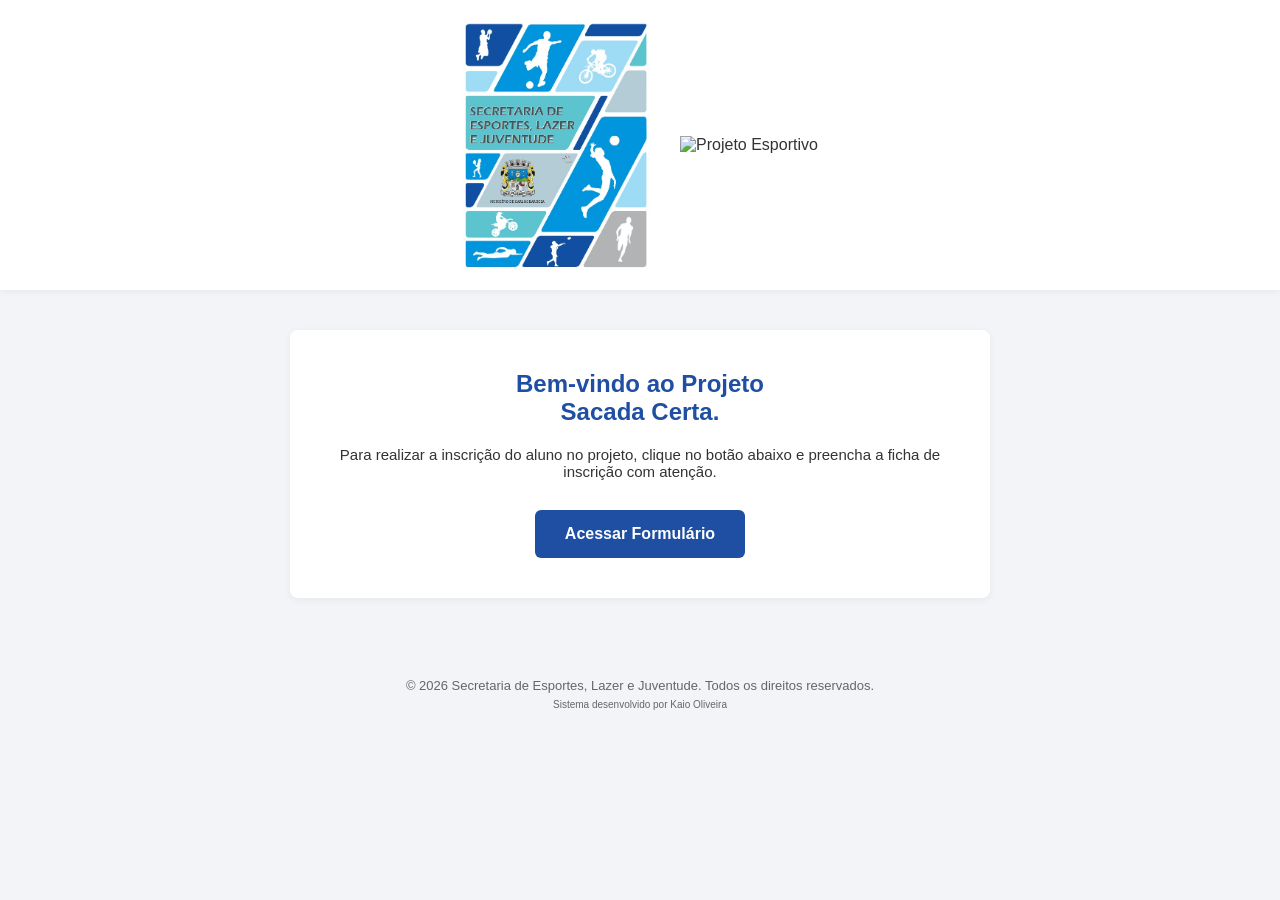
==== index.html @ e10641fe "Subindo projeto sacada certa no github." ====
<!DOCTYPE html>
<html lang="pt-BR">

<head>
    <meta charset="UTF-8">
    <title>Projeto Esportivo – Inscrição</title>
    <meta name="viewport" content="width=device-width, initial-scale=1.0">
    <link rel="stylesheet" href="css/style.css">
</head>

<body>

    <!-- TOPO COM LOGOS -->
    <header class="topo">
        <div class="logos">
            <img src="logo/Captura de tela 2025-08-25 142312.jpg" alt="Prefeitura">
            <img src="" alt="Projeto Esportivo">
        </div>
    </header>

    <main>

        <section class="home-box">
            <h1>Bem-vindo ao Projeto <br />Sacada Certa.</h1>

            <p>
                Para realizar a inscrição do aluno no projeto, clique no botão abaixo e
                preencha a ficha de inscrição com atenção.
            </p>

            <a href="responsavel.html" class="btn-principal">
                Acessar Formulário
            </a>
        </section>

    </main>

    <footer class="rodape">
        <p>
            © 2026 Secretaria de Esportes, Lazer e Juventude. Todos os direitos reservados.<br>
        <p class="sistema">Sistema desenvolvido por Kaio Oliveira</p>
        </p>
    </footer>

</body>

</html>
---- css/style.css ----
/* RESET BÁSICO */
* {
    margin: 0;
    padding: 0;
    box-sizing: border-box;
}

/* PÁGINA INICIAL */
.home-box {
    background: #ffffff;
    padding: 40px 25px;
    max-width: 700px;
    margin: 0 auto;
    border-radius: 8px;
    text-align: center;
    box-shadow: 0 2px 8px rgba(0, 0, 0, 0.05);
}

.home-box h1 {
    color: #1e4fa3;
    margin-bottom: 20px;
}

.home-box p {
    font-size: 15px;
    margin-bottom: 30px;
}

.btn-principal {
    display: inline-block;
    padding: 15px 30px;
    background: #1e4fa3;
    color: #ffffff;
    text-decoration: none;
    font-size: 16px;
    font-weight: bold;
    border-radius: 6px;
}

.btn-principal:hover {
    background: #163c82;
}

/* RODAPÉ */
.rodape {
    margin-top: 80px;
    margin-bottom: 20px;
    text-align: center;
    font-size: 13px;
    color: #666;
}

.rodape .sistema {
    margin-top: 6px;
    font-size: 10px;
    color: #666;
}

body {
    font-family: Arial, Helvetica, sans-serif;
    background: #f2f4f7;
    color: #333;
}

/* TOPO */
.topo {
    background: #ffffff;
    padding: 20px 10px;
    margin-bottom: 30px;
    box-shadow: 0 2px 6px rgba(0, 0, 0, 0.05);
}

/* CONTAINER DOS LOGOS */
.logos {
    max-width: 100%;
    margin: 0 auto;
    display: flex;
    align-items: center;
    justify-content: center;
    gap: 30px;
    flex-wrap: wrap;
}

/* IMAGENS */
.logos img {
    max-height: 250px;
    width: auto;
    max-width: 100%;
    object-fit: contain;
}

/* CONTAINER PRINCIPAL */
main {
    max-width: 900px;
    margin: 40px auto;
    padding: 0 15px;
}

/* TÍTULO */
h1 {
    text-align: center;
    margin-bottom: 30px;
    color: #1e4fa3;
}

/* FORMULÁRIO */
form {
    background: transparent;
}

/* FIELDSET */
fieldset {
    background: #ffffff;
    border: none;
    border-radius: 8px;
    padding: 20px;
    margin-bottom: 25px;
    box-shadow: 0 2px 8px rgba(0, 0, 0, 0.05);
}

legend {
    font-weight: bold;
    color: #1e4fa3;
    padding: 0 8px;
    font-size: 16px;
}

/* LABELS */
label {
    display: block;
    margin-top: 15px;
    font-size: 14px;
    font-weight: bold;
}

/* INPUTS */
input[type="text"],
input[type="date"],
input[type="tel"],
input[type="file"],
select {
    width: 100%;
    margin-top: 5px;
    padding: 10px;
    border-radius: 5px;
    border: 1px solid #ccc;
    font-size: 14px;
}

input:focus,
select:focus {
    outline: none;
    border-color: #1e4fa3;
}

.erro {
    color: #d93025;
    font-size: 0.85rem;
    display: none;
    margin-top: 4px;
}

/* CHECKBOX */
fieldset label input[type="checkbox"] {
    margin-right: 8px;
}

/* ===== SAÚDE ===== */
.saude-box {
    margin-top: 18px;
    padding-top: 12px;
    border-top: 1px solid #e6e6e6;
}

.saude-opcoes {
    margin-top: 8px;
    display: flex;
    gap: 18px;
    flex-wrap: wrap;
    align-items: center;
}

.saude-opcoes label {
    margin-top: 0;
    font-weight: normal;
    display: flex;
    align-items: center;
    gap: 8px;
}

.saude-opcoes input[type="radio"] {
    transform: scale(1.05);
}

#saudeDetalhesBox {
    margin-top: 12px;
}

#saudeDetalhes {
    margin-top: 6px;
}

.saude-titulo {
    margin-top: 15px;
    font-size: 14px;
    font-weight: bold;
    display: block;
}

#erroSaudeDetalhes {
    display: none;
    color: #d93025;
    font-size: 0.85rem;
    margin-top: 4px;
}

/* ASSINATURA */
#assinaturaCanvas {
    margin-top: 15px;
    width: 100%;
    max-width: 500px;
    height: 180px;
    border: 2px dashed #ccc;
    border-radius: 5px;
    background: #fafafa;
    display: block;
}

/* BOTÃO LIMPAR */
.assinatura-botoes {
    margin-top: 10px;
}

#limparAssinatura {
    padding: 8px 14px;
    font-size: 14px;
    background-color: #b0b0b0;
    color: #fff;
    border: none;
    border-radius: 4px;
    cursor: pointer;
    max-width: 150px;
}

#limparAssinatura:hover {
    background-color: #8e8e8e;
}

/* BOTÃO PRINCIPAL */
button {
    width: 100%;
    padding: 15px;
    font-size: 16px;
    font-weight: bold;
    background: #1e4fa3;
    color: #fff;
    border: none;
    border-radius: 6px;
    cursor: pointer;
    transition: background 0.2s;
}

button:hover {
    background: #163c82;
}

button[disabled] {
    opacity: 0.7;
    cursor: not-allowed;
}

/* LOADING */
.botao-loading {
    pointer-events: none;
}

.botao-loading::after {
    content: '';
    width: 18px;
    height: 18px;
    border: 3px solid #fff;
    border-top: 3px solid transparent;
    border-radius: 50%;
    display: inline-block;
    margin-left: 10px;
    animation: spin 1s linear infinite;
    vertical-align: middle;
}

@keyframes spin {
    to {
        transform: rotate(360deg);
    }
}

/* PÁGINA DE SUCESSO */
.sucesso-box {
    background: #ffffff;
    padding: 40px 25px;
    max-width: 700px;
    margin: 0 auto;
    border-radius: 8px;
    text-align: center;
    box-shadow: 0 2px 8px rgba(0, 0, 0, 0.05);
}

.sucesso-box h1 {
    color: #2e7d32;
    margin-bottom: 20px;
}

.sucesso-box p {
    margin-top: 12px;
    font-size: 15px;
}

.sucesso-box .info {
    margin-top: 25px;
    font-weight: bold;
    color: #555;
}

/* ===== RESPONSIVO ===== */

/* CELULAR */
@media (max-width: 600px) {
    h1 {
        font-size: 20px;
    }

    fieldset {
        padding: 15px;
    }

    .logos {
        gap: 12px;
    }

    .logos img {
        max-height: 140px;
    }

    #limparAssinatura {
        width: 100%;
        max-width: 100%;
    }

    #assinaturaCanvas {
        height: 160px;
    }
}

/* TABLET */
@media (min-width: 601px) and (max-width: 1024px) {
    .logos img {
        max-height: 200px;
        flex: 1 1 220px;
    }

    #limparAssinatura {
        max-width: 260px;
    }
}
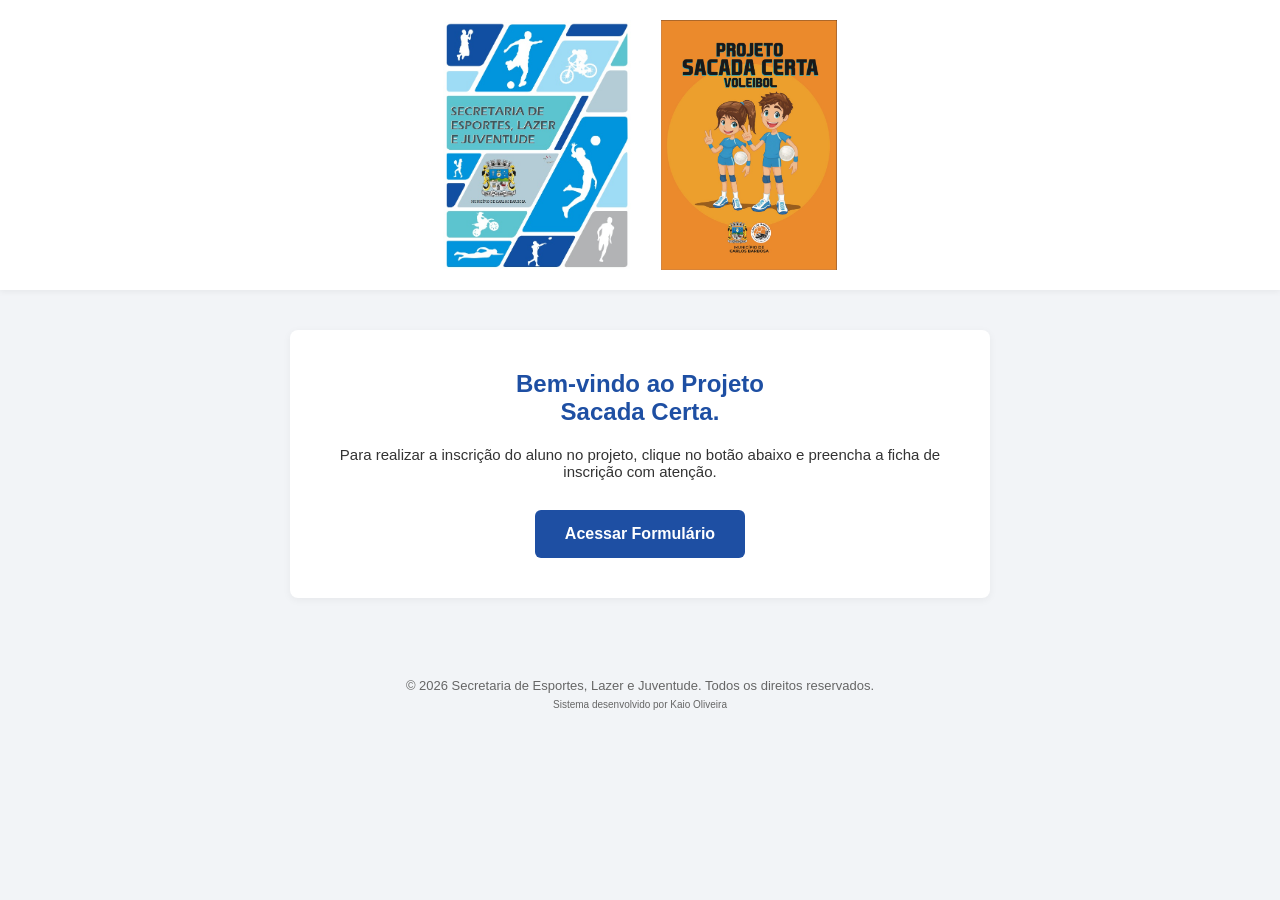
==== commit 9f2bcbaa: "Finalizando Projeto Sacada Certa" ====
--- a/index.html
+++ b/index.html
@@ -14,7 +14,7 @@
     <header class="topo">
         <div class="logos">
             <img src="logo/Captura de tela 2025-08-25 142312.jpg" alt="Prefeitura">
-            <img src="" alt="Projeto Esportivo">
+            <img src="logo/WhatsApp Image 2026-03-03 at 12.09.48.jpeg" alt="Projeto Esportivo">
         </div>
     </header>
 
